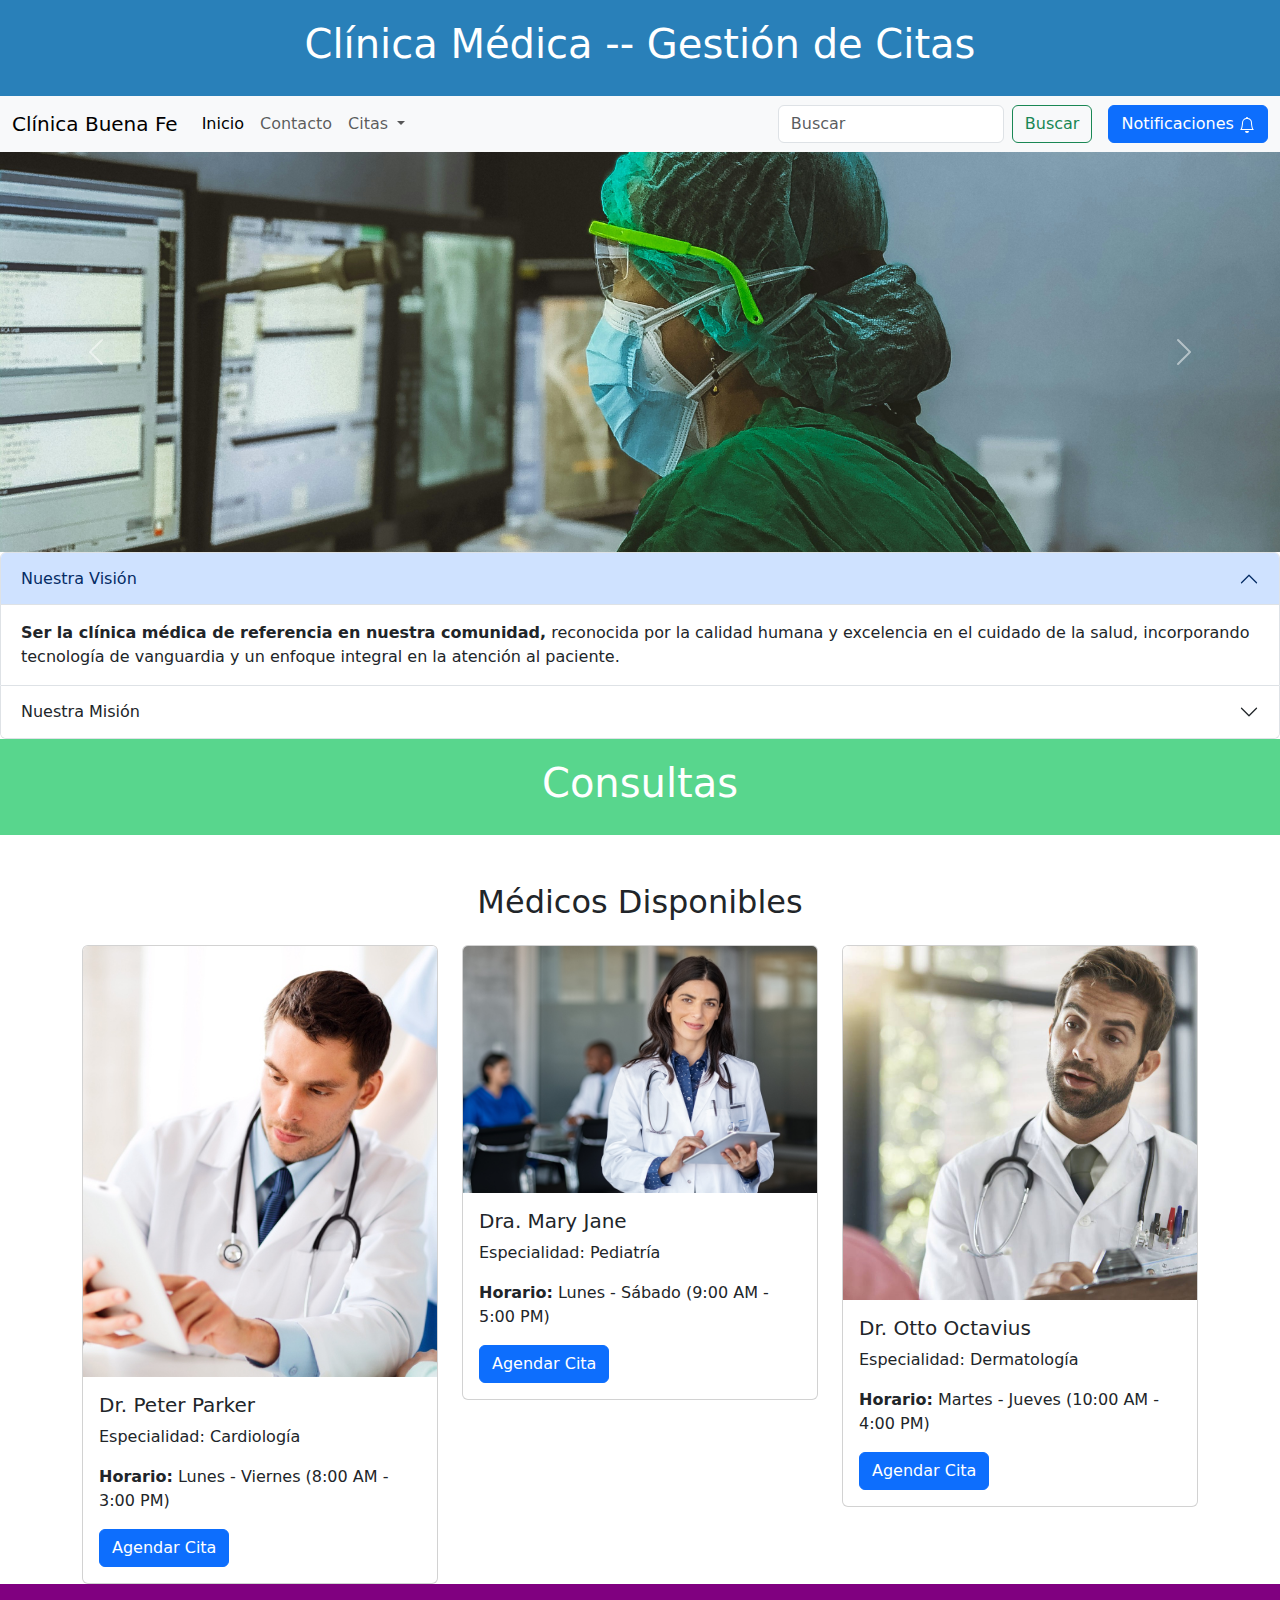
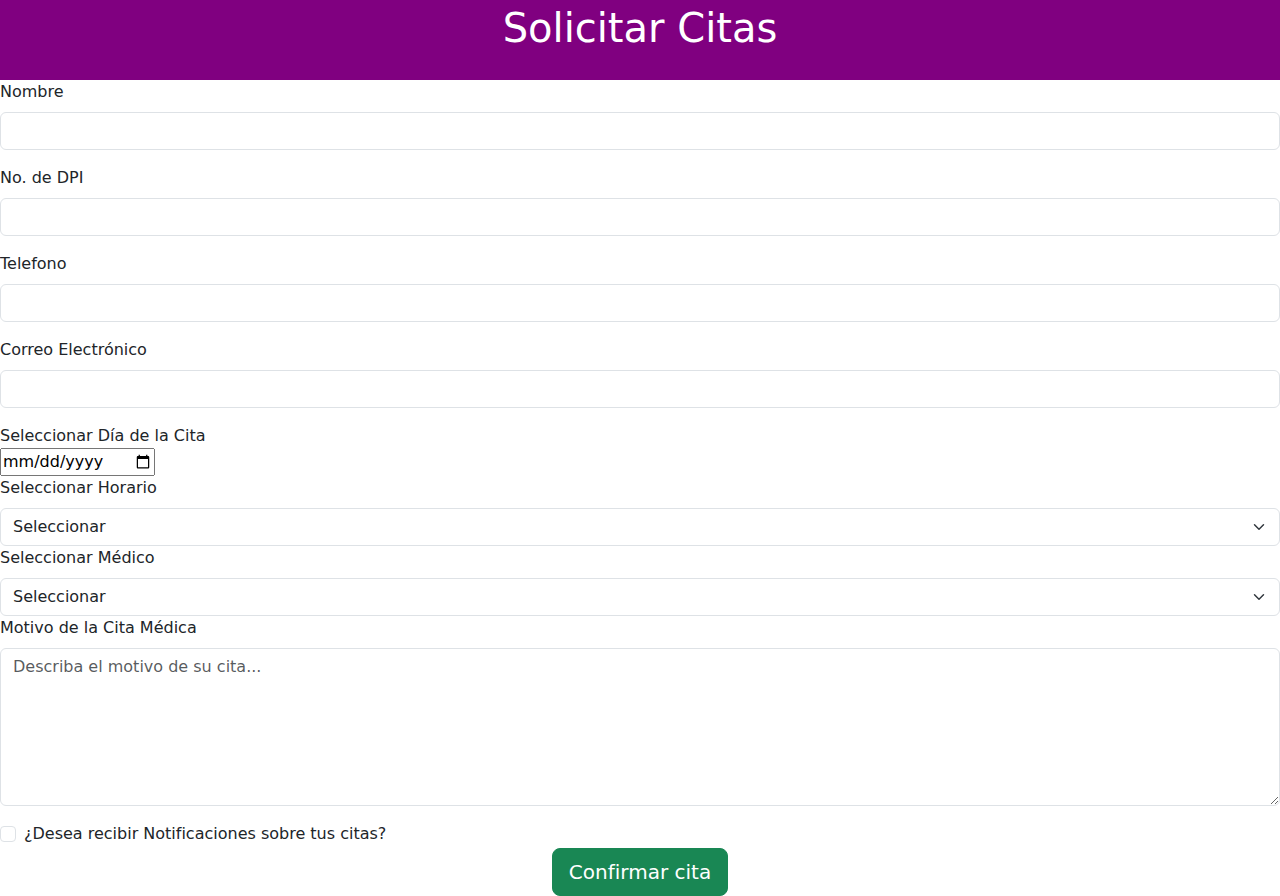
==== index.html @ 1d1e989f ":rocket: Login  y Página principal terminadas" ====
<!doctype html>
<html lang="es">
    <head>
        <meta charset="utf-8">
        <meta name="viewport" content="width=device-width, initial-scale=1">
        <title>PrototipadoSGCM</title>
        <link href="https://cdn.jsdelivr.net/npm/bootstrap@5.3.3/dist/css/bootstrap.min.css" rel="stylesheet" integrity="sha384-QWTKZyjpPEjISv5WaRU9OFeRpok6YctnYmDr5pNlyT2bRjXh0JMhjY6hW+ALEwIH" crossorigin="anonymous">
        

        <style>
            .banner {
                background: linear-gradient(to right, #2980b9, #2980b9);
                text-align: center;
                padding: 20px;
                color: white;
                font-size: 24px;
                font-weight: bold;
            }
            .banner2{
                background: linear-gradient(to right, #58d68d, #58d68d);
                text-align: center;
                padding: 20px;
                color: white;
                font-size: 24px;
                font-weight: bold;
            }

            .banner3{
                background: linear-gradient(to right, purple,purple);
                text-align: center;
                padding: 20px;
                color: white;
                font-size: 24px;
                font-weight: bold;
            }
            .carousel-container {
                max-width: 600px; /* Ancho máximo del carrusel */
                margin: auto; /* Centrar el carrusel */
            }
            .carousel img {
                height: 400px; /* Ajusta la altura del carrusel */
                object-fit: cover; /* Recorta la imagen para que se ajuste bien */
            }
            .accordion-item {
                max-width: 50;
                margin: auto;
            }
        </style>
    </head>
    <body>
        <!-- BANNER -->
        <header class="banner">
            <h1>Clínica Médica -- Gestión de Citas</h1>
        </header>
        
        <!-- NAVBAR -->
        <nav class="navbar navbar-expand-lg bg-body-tertiary">
            <div class="container-fluid">
                <a class="navbar-brand" href="#">Clínica Buena Fe</a>
                <button class="navbar-toggler" type="button" data-bs-toggle="collapse" data-bs-target="#navbarSupportedContent" aria-controls="navbarSupportedContent" aria-expanded="false" aria-label="Toggle navigation">
                    <span class="navbar-toggler-icon"></span>
                </button>
                <div class="collapse navbar-collapse" id="navbarSupportedContent">
                    <ul class="navbar-nav me-auto mb-2 mb-lg-0">
                        <li class="nav-item">
                            <a class="nav-link active" aria-current="page" href="#">Inicio</a>
                        </li>
                        <li class="nav-item">
                            <a class="nav-link" href="#">Contacto</a>
                        </li>
                        <li class="nav-item dropdown">
                            <a class="nav-link dropdown-toggle" href="#" role="button" data-bs-toggle="dropdown" aria-expanded="false">
                                Citas
                            </a>
                            <ul class="dropdown-menu">
                                <li><a class="dropdown-item" href="#">Agendar cita</a></li>
                                <li><a class="dropdown-item" href="#">Consultar Horarios</a></li>
                                <li><hr class="dropdown-divider"></li>
                            </ul>
                        </li>
                    </ul>
                    <form class="d-flex" role="search">
                        <input class="form-control me-2" type="search" placeholder="Buscar" aria-label="Search">
                        <button class="btn btn-outline-success" type="submit">Buscar</button>
                    </form>
                    
                    <!-- BOTÓN OFFCANVAS -->
                    <button class="btn btn-primary ms-3" type="button" data-bs-toggle="offcanvas" data-bs-target="#offcanvasWithBothOptions" aria-controls="offcanvasWithBothOptions">
                        Notificaciones <svg xmlns="http://www.w3.org/2000/svg" width="16" height="16" fill="currentColor" class="bi bi-bell" viewBox="0 0 16 16">
                            <path d="M8 16a2 2 0 0 0 2-2H6a2 2 0 0 0 2 2M8 1.918l-.797.161A4 4 0 0 0 4 6c0 .628-.134 2.197-.459 3.742-.16.767-.376 1.566-.663 2.258h10.244c-.287-.692-.502-1.49-.663-2.258C12.134 8.197 12 6.628 12 6a4 4 0 0 0-3.203-3.92zM14.22 12c.223.447.481.801.78 1H1c.299-.199.557-.553.78-1C2.68 10.2 3 6.88 3 6c0-2.42 1.72-4.44 4.005-4.901a1 1 0 1 1 1.99 0A5 5 0 0 1 13 6c0 .88.32 4.2 1.22 6"/>
                          </svg>
                    </button>
                    <i class="bi bi-bell"></i>
                </div>
            </div>
        </nav>

        <!-- CARRUSEL -->
        <div id="carouselExample" class="carousel slide" data-bs-ride="carousel">
            <div class="carousel-inner">
                <div class="carousel-item active">
                    <img src="img/img1.jpg" class="d-block w-100" alt="Imagen 1">
                </div>
                <div class="carousel-item">
                    <img src="img/img2.jpg" class="d-block w-100" alt="Imagen 2">
                </div>
                <div class="carousel-item">
                    <img src="img/img3.jpg" class="d-block w-100" alt="Imagen 3">
                </div>
            </div>
            <button class="carousel-control-prev" type="button" data-bs-target="#carouselExample" data-bs-slide="prev">
                <span class="carousel-control-prev-icon" aria-hidden="true"></span>
                <span class="visually-hidden">Anterior</span>
            </button>
            <button class="carousel-control-next" type="button" data-bs-target="#carouselExample" data-bs-slide="next">
                <span class="carousel-control-next-icon" aria-hidden="true"></span>
                <span class="visually-hidden">Siguiente</span>
            </button>
        </div>

        <!-- OFFCANVAS -->
        <div class="offcanvas offcanvas-start" data-bs-scroll="true" tabindex="-1" id="offcanvasWithBothOptions" aria-labelledby="offcanvasWithBothOptionsLabel">
            <div class="offcanvas-header">
                <h5 class="offcanvas-title" id="offcanvasWithBothOptionsLabel">Notificaciones</h5>
                <button type="button" class="btn-close" data-bs-dismiss="offcanvas" aria-label="Close"></button>
            </div>
            <div class="offcanvas-body">No hay Notificaciones disponibles
            </div>
        </div>

        <!-- ACORDEÓN -->
        <div class="accordion" id="accordionExample">
            <div class="accordion-item">
                <h2 class="accordion-header">
                    <button class="accordion-button" type="button" data-bs-toggle="collapse" data-bs-target="#collapseOne" aria-expanded="true" aria-controls="collapseOne">
                        Nuestra Visión
                    </button>
                </h2>
                <div id="collapseOne" class="accordion-collapse collapse show" data-bs-parent="#accordionExample">
                    <div class="accordion-body">
                        <strong>Ser la clínica médica de referencia en nuestra comunidad,</strong> reconocida por la calidad humana y excelencia en el cuidado de la salud, incorporando tecnología de vanguardia y un enfoque integral en la atención al paciente.
                    </div>
                </div>
            </div>
            <div class="accordion-item">
                <h2 class="accordion-header">
                    <button class="accordion-button collapsed" type="button" data-bs-toggle="collapse" data-bs-target="#collapseTwo" aria-expanded="false" aria-controls="collapseTwo">
                        Nuestra Misión
                    </button>
                </h2>
                <div id="collapseTwo" class="accordion-collapse collapse" data-bs-parent="#accordionExample">
                    <div class="accordion-body">
                        <strong>Brindar servicios médicos de alta calidad, accesibles y centrados en el bienestar del paciente,</strong> a través de un equipo de profesionales comprometidos con la prevención, diagnóstico y tratamiento oportuno de enfermedades, garantizando una atención cálida, ética y eficiente.
                    </div>
                </div>
            </div>
        </div>

        <!--CONSULTA -->
        <header class="banner2">
            <h1>Consultas</h1>
        </header>

    <!--HORARIOS Y MEDICOS-->
    <div class="container mt-5">
        <h2 class="text-center mb-4">Médicos Disponibles</h2>
        <div class="row">
            <!-- Tarjeta de médico -->
            <div class="col-md-4">
                <div class="card">
                    <img src="img/d1.jpg" class="card-img-top" alt="Doctor">
                    <div class="card-body">
                        <h5 class="card-title">Dr. Peter Parker</h5>
                        <p class="card-text">Especialidad: Cardiología</p>
                        <p><strong>Horario:</strong> Lunes - Viernes (8:00 AM - 3:00 PM)</p>
                        <button class="btn btn-primary">Agendar Cita</button>
                    </div>
                </div>
            </div>
    
            <div class="col-md-4">
                <div class="card">
                    <img src="img/d3.jpg" class="card-img-top" alt="Doctor">
                    <div class="card-body">
                        <h5 class="card-title">Dra. Mary Jane</h5>
                        <p class="card-text">Especialidad: Pediatría</p>
                        <p><strong>Horario:</strong> Lunes - Sábado (9:00 AM - 5:00 PM)</p>
                        <button class="btn btn-primary">Agendar Cita</button>
                    </div>
                </div>
            </div>
    
            <div class="col-md-4">
                <div class="card">
                    <img src="img/d2.jpg" class="card-img-top" alt="Doctor">
                    <div class="card-body">
                        <h5 class="card-title">Dr. Otto Octavius</h5>
                        <p class="card-text">Especialidad: Dermatología</p>
                        <p><strong>Horario:</strong> Martes - Jueves (10:00 AM - 4:00 PM)</p>
                        <button class="btn btn-primary">Agendar Cita</button>
                    </div>
                </div>
            </div>
        </div>
    </div>
    
    <!-- SOLICITUDES -->

    <header class="banner3">
        <h1>Solicitar Citas</h1>
    </header>

    <div class="mb-3">
        <label for="exampleFormControlInput1" class="form-label">Nombre</label>
        <input type="email" class="form-control" id="exampleFormControlInput1" placeholder="">
      </div>

      <div class="mb-3">
        <label for="exampleFormControlInput1" class="form-label">No. de DPI</label>
        <input type="email" class="form-control" id="exampleFormControlInput1" placeholder="">
      </div>

      <div class="mb-3">
        <label for="exampleFormControlInput1" class="form-label">Telefono</label>
        <input type="email" class="form-control" id="exampleFormControlInput1" placeholder="">
      </div>

      <div class="mb-3">
        <label for="exampleFormControlInput1" class="form-label">Correo Electrónico</label>
        <input type="email" class="form-control" id="exampleFormControlInput1" placeholder="">
      </div>

    <div>
        <label>Seleccionar Día de la Cita</label>
    </div>
    <input type="date">

    <div>
        <label for="exampleFormControlInput1" class="form-label">Seleccionar Horario</label>
      <select class="form-select" aria-label="Default select example">
        <option selected>Seleccionar</option>
        <option value="1">7:00 a 8:00</option>
        <option value="2">8:00 a 9:00</option>
        <option value="3">9:00 a 10:00</option>
        <option value="3">10:00 a 11:00</option>
        <option value="3">14:00 a 15:00</option>
        <option value="3">15:00 a 16:00</option>
        <option value="3">16:00 a 17:00</option>
      </select>
    </div>

        
    <div>
        <label for="exampleFormControlInput1" class="form-label">Seleccionar Médico</label>
      <select class="form-select" aria-label="Default select example">
        <option selected>Seleccionar</option>
        <option value="1">Dr. Peter Parker</option>
        <option value="2">Dra. Mary Jane</option>
        <option value="3">Dr. Otto Octavius</option>
      </select>
    </div>

    <div class="mb-3">
        <label for="motivo" class="form-label">Motivo de la Cita Médica</label>
        <textarea id="motivo" class="form-control" rows="6" placeholder="Describa el motivo de su cita..."></textarea>
    </div>
    

      <div class="form-check">
        <input class="form-check-input" type="checkbox" value="" id="flexCheckDefault">
        <label class="form-check-label" for="flexCheckDefault">
          ¿Desea recibir Notificaciones sobre tus citas?
        </label>
      </div>

      <div class="d-flex justify-content-center">
        <button type="button" class="btn btn-success btn-lg">Confirmar cita</button>
    </div>

        <!-- Bootstrap JS -->
        <script src="https://cdn.jsdelivr.net/npm/bootstrap@5.3.0/dist/js/bootstrap.bundle.min.js"></script>
    </body>
</html>
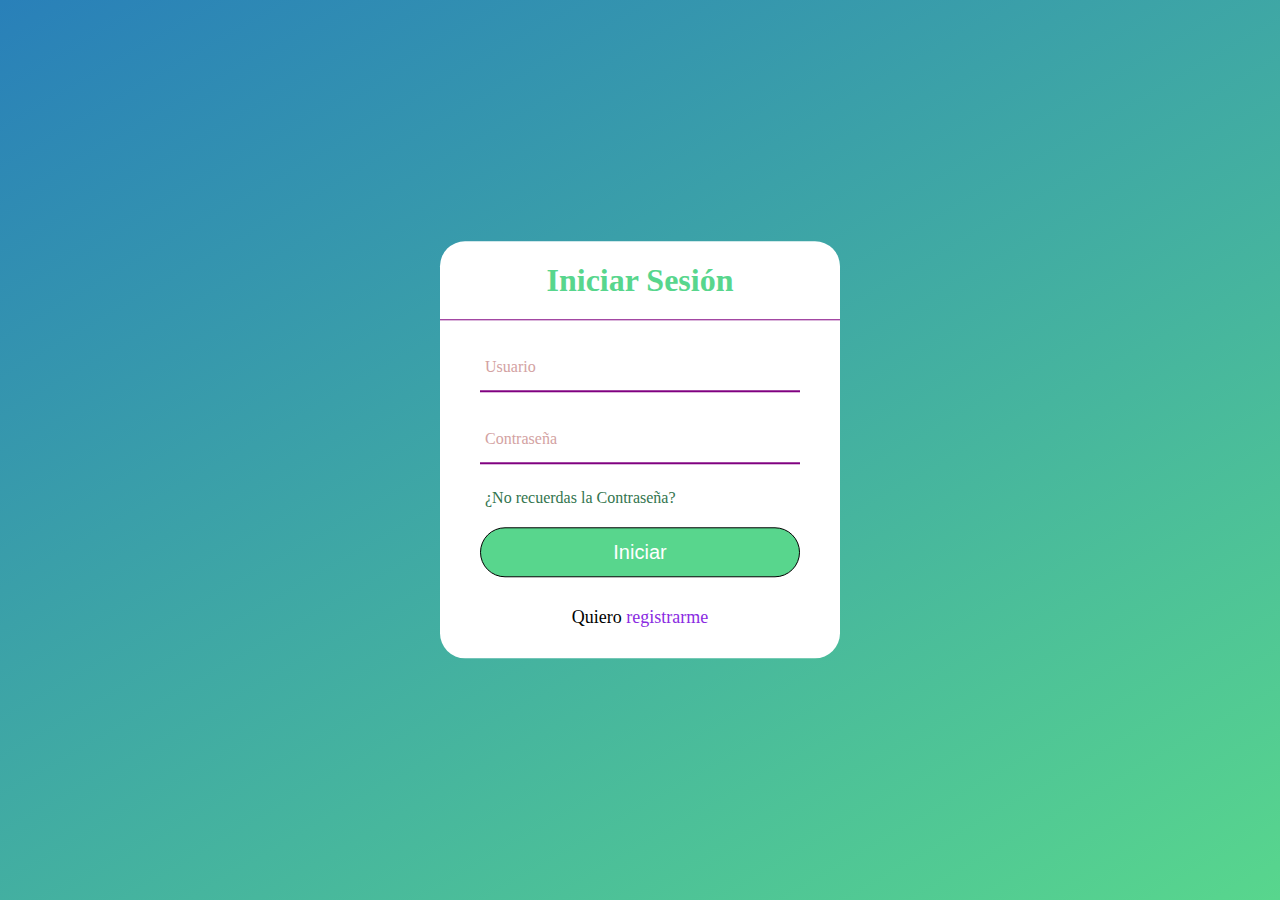
==== commit 7bdccf22: ":fire: Cambiando nombre de módulos" ====
--- a/index.html
+++ b/index.html
@@ -1,283 +1,33 @@
-<!doctype html>
-<html lang="es">
-    <head>
-        <meta charset="utf-8">
-        <meta name="viewport" content="width=device-width, initial-scale=1">
-        <title>PrototipadoSGCM</title>
-        <link href="https://cdn.jsdelivr.net/npm/bootstrap@5.3.3/dist/css/bootstrap.min.css" rel="stylesheet" integrity="sha384-QWTKZyjpPEjISv5WaRU9OFeRpok6YctnYmDr5pNlyT2bRjXh0JMhjY6hW+ALEwIH" crossorigin="anonymous">
-        
+<!DOCTYPE html>
+<html lang="en">
+<head>
+    <meta charset="UTF-8">
+    <meta name="viewport" content="width=device-width, initial-scale=1.0">
+    <title>LoginSGCM</title>
+    <link rel="stylesheet" href="style.css">
+</head>
+<body>
+    <div class="formulario"> 
+        <h1>Iniciar Sesión</h1>
+        <form method="post">
+            <div class="username">
+                <input type="text" required>
+                <label>Usuario</label> 
+            </div>
+            <div class="contrasena"> 
+                <input type="password" required>
+                <label>Contraseña</label> 
+            </div>
+            <div class="recordar">
+                ¿No recuerdas la Contraseña?
+            </div>
+            <!--<input type="submit" value="Iniciar"> -->
+            <button><a href="index.html">Iniciar</a></button>
+            <div class="registrarse"> 
+                Quiero <a href="#">registrarme</a>
+            </div>
+        </form>
 
-        <style>
-            .banner {
-                background: linear-gradient(to right, #2980b9, #2980b9);
-                text-align: center;
-                padding: 20px;
-                color: white;
-                font-size: 24px;
-                font-weight: bold;
-            }
-            .banner2{
-                background: linear-gradient(to right, #58d68d, #58d68d);
-                text-align: center;
-                padding: 20px;
-                color: white;
-                font-size: 24px;
-                font-weight: bold;
-            }
-
-            .banner3{
-                background: linear-gradient(to right, purple,purple);
-                text-align: center;
-                padding: 20px;
-                color: white;
-                font-size: 24px;
-                font-weight: bold;
-            }
-            .carousel-container {
-                max-width: 600px; /* Ancho máximo del carrusel */
-                margin: auto; /* Centrar el carrusel */
-            }
-            .carousel img {
-                height: 400px; /* Ajusta la altura del carrusel */
-                object-fit: cover; /* Recorta la imagen para que se ajuste bien */
-            }
-            .accordion-item {
-                max-width: 50;
-                margin: auto;
-            }
-        </style>
-    </head>
-    <body>
-        <!-- BANNER -->
-        <header class="banner">
-            <h1>Clínica Médica -- Gestión de Citas</h1>
-        </header>
-        
-        <!-- NAVBAR -->
-        <nav class="navbar navbar-expand-lg bg-body-tertiary">
-            <div class="container-fluid">
-                <a class="navbar-brand" href="#">Clínica Buena Fe</a>
-                <button class="navbar-toggler" type="button" data-bs-toggle="collapse" data-bs-target="#navbarSupportedContent" aria-controls="navbarSupportedContent" aria-expanded="false" aria-label="Toggle navigation">
-                    <span class="navbar-toggler-icon"></span>
-                </button>
-                <div class="collapse navbar-collapse" id="navbarSupportedContent">
-                    <ul class="navbar-nav me-auto mb-2 mb-lg-0">
-                        <li class="nav-item">
-                            <a class="nav-link active" aria-current="page" href="#">Inicio</a>
-                        </li>
-                        <li class="nav-item">
-                            <a class="nav-link" href="#">Contacto</a>
-                        </li>
-                        <li class="nav-item dropdown">
-                            <a class="nav-link dropdown-toggle" href="#" role="button" data-bs-toggle="dropdown" aria-expanded="false">
-                                Citas
-                            </a>
-                            <ul class="dropdown-menu">
-                                <li><a class="dropdown-item" href="#">Agendar cita</a></li>
-                                <li><a class="dropdown-item" href="#">Consultar Horarios</a></li>
-                                <li><hr class="dropdown-divider"></li>
-                            </ul>
-                        </li>
-                    </ul>
-                    <form class="d-flex" role="search">
-                        <input class="form-control me-2" type="search" placeholder="Buscar" aria-label="Search">
-                        <button class="btn btn-outline-success" type="submit">Buscar</button>
-                    </form>
-                    
-                    <!-- BOTÓN OFFCANVAS -->
-                    <button class="btn btn-primary ms-3" type="button" data-bs-toggle="offcanvas" data-bs-target="#offcanvasWithBothOptions" aria-controls="offcanvasWithBothOptions">
-                        Notificaciones <svg xmlns="http://www.w3.org/2000/svg" width="16" height="16" fill="currentColor" class="bi bi-bell" viewBox="0 0 16 16">
-                            <path d="M8 16a2 2 0 0 0 2-2H6a2 2 0 0 0 2 2M8 1.918l-.797.161A4 4 0 0 0 4 6c0 .628-.134 2.197-.459 3.742-.16.767-.376 1.566-.663 2.258h10.244c-.287-.692-.502-1.49-.663-2.258C12.134 8.197 12 6.628 12 6a4 4 0 0 0-3.203-3.92zM14.22 12c.223.447.481.801.78 1H1c.299-.199.557-.553.78-1C2.68 10.2 3 6.88 3 6c0-2.42 1.72-4.44 4.005-4.901a1 1 0 1 1 1.99 0A5 5 0 0 1 13 6c0 .88.32 4.2 1.22 6"/>
-                          </svg>
-                    </button>
-                    <i class="bi bi-bell"></i>
-                </div>
-            </div>
-        </nav>
-
-        <!-- CARRUSEL -->
-        <div id="carouselExample" class="carousel slide" data-bs-ride="carousel">
-            <div class="carousel-inner">
-                <div class="carousel-item active">
-                    <img src="img/img1.jpg" class="d-block w-100" alt="Imagen 1">
-                </div>
-                <div class="carousel-item">
-                    <img src="img/img2.jpg" class="d-block w-100" alt="Imagen 2">
-                </div>
-                <div class="carousel-item">
-                    <img src="img/img3.jpg" class="d-block w-100" alt="Imagen 3">
-                </div>
-            </div>
-            <button class="carousel-control-prev" type="button" data-bs-target="#carouselExample" data-bs-slide="prev">
-                <span class="carousel-control-prev-icon" aria-hidden="true"></span>
-                <span class="visually-hidden">Anterior</span>
-            </button>
-            <button class="carousel-control-next" type="button" data-bs-target="#carouselExample" data-bs-slide="next">
-                <span class="carousel-control-next-icon" aria-hidden="true"></span>
-                <span class="visually-hidden">Siguiente</span>
-            </button>
-        </div>
-
-        <!-- OFFCANVAS -->
-        <div class="offcanvas offcanvas-start" data-bs-scroll="true" tabindex="-1" id="offcanvasWithBothOptions" aria-labelledby="offcanvasWithBothOptionsLabel">
-            <div class="offcanvas-header">
-                <h5 class="offcanvas-title" id="offcanvasWithBothOptionsLabel">Notificaciones</h5>
-                <button type="button" class="btn-close" data-bs-dismiss="offcanvas" aria-label="Close"></button>
-            </div>
-            <div class="offcanvas-body">No hay Notificaciones disponibles
-            </div>
-        </div>
-
-        <!-- ACORDEÓN -->
-        <div class="accordion" id="accordionExample">
-            <div class="accordion-item">
-                <h2 class="accordion-header">
-                    <button class="accordion-button" type="button" data-bs-toggle="collapse" data-bs-target="#collapseOne" aria-expanded="true" aria-controls="collapseOne">
-                        Nuestra Visión
-                    </button>
-                </h2>
-                <div id="collapseOne" class="accordion-collapse collapse show" data-bs-parent="#accordionExample">
-                    <div class="accordion-body">
-                        <strong>Ser la clínica médica de referencia en nuestra comunidad,</strong> reconocida por la calidad humana y excelencia en el cuidado de la salud, incorporando tecnología de vanguardia y un enfoque integral en la atención al paciente.
-                    </div>
-                </div>
-            </div>
-            <div class="accordion-item">
-                <h2 class="accordion-header">
-                    <button class="accordion-button collapsed" type="button" data-bs-toggle="collapse" data-bs-target="#collapseTwo" aria-expanded="false" aria-controls="collapseTwo">
-                        Nuestra Misión
-                    </button>
-                </h2>
-                <div id="collapseTwo" class="accordion-collapse collapse" data-bs-parent="#accordionExample">
-                    <div class="accordion-body">
-                        <strong>Brindar servicios médicos de alta calidad, accesibles y centrados en el bienestar del paciente,</strong> a través de un equipo de profesionales comprometidos con la prevención, diagnóstico y tratamiento oportuno de enfermedades, garantizando una atención cálida, ética y eficiente.
-                    </div>
-                </div>
-            </div>
-        </div>
-
-        <!--CONSULTA -->
-        <header class="banner2">
-            <h1>Consultas</h1>
-        </header>
-
-    <!--HORARIOS Y MEDICOS-->
-    <div class="container mt-5">
-        <h2 class="text-center mb-4">Médicos Disponibles</h2>
-        <div class="row">
-            <!-- Tarjeta de médico -->
-            <div class="col-md-4">
-                <div class="card">
-                    <img src="img/d1.jpg" class="card-img-top" alt="Doctor">
-                    <div class="card-body">
-                        <h5 class="card-title">Dr. Peter Parker</h5>
-                        <p class="card-text">Especialidad: Cardiología</p>
-                        <p><strong>Horario:</strong> Lunes - Viernes (8:00 AM - 3:00 PM)</p>
-                        <button class="btn btn-primary">Agendar Cita</button>
-                    </div>
-                </div>
-            </div>
-    
-            <div class="col-md-4">
-                <div class="card">
-                    <img src="img/d3.jpg" class="card-img-top" alt="Doctor">
-                    <div class="card-body">
-                        <h5 class="card-title">Dra. Mary Jane</h5>
-                        <p class="card-text">Especialidad: Pediatría</p>
-                        <p><strong>Horario:</strong> Lunes - Sábado (9:00 AM - 5:00 PM)</p>
-                        <button class="btn btn-primary">Agendar Cita</button>
-                    </div>
-                </div>
-            </div>
-    
-            <div class="col-md-4">
-                <div class="card">
-                    <img src="img/d2.jpg" class="card-img-top" alt="Doctor">
-                    <div class="card-body">
-                        <h5 class="card-title">Dr. Otto Octavius</h5>
-                        <p class="card-text">Especialidad: Dermatología</p>
-                        <p><strong>Horario:</strong> Martes - Jueves (10:00 AM - 4:00 PM)</p>
-                        <button class="btn btn-primary">Agendar Cita</button>
-                    </div>
-                </div>
-            </div>
-        </div>
-    </div>
-    
-    <!-- SOLICITUDES -->
-
-    <header class="banner3">
-        <h1>Solicitar Citas</h1>
-    </header>
-
-    <div class="mb-3">
-        <label for="exampleFormControlInput1" class="form-label">Nombre</label>
-        <input type="email" class="form-control" id="exampleFormControlInput1" placeholder="">
-      </div>
-
-      <div class="mb-3">
-        <label for="exampleFormControlInput1" class="form-label">No. de DPI</label>
-        <input type="email" class="form-control" id="exampleFormControlInput1" placeholder="">
-      </div>
-
-      <div class="mb-3">
-        <label for="exampleFormControlInput1" class="form-label">Telefono</label>
-        <input type="email" class="form-control" id="exampleFormControlInput1" placeholder="">
-      </div>
-
-      <div class="mb-3">
-        <label for="exampleFormControlInput1" class="form-label">Correo Electrónico</label>
-        <input type="email" class="form-control" id="exampleFormControlInput1" placeholder="">
-      </div>
-
-    <div>
-        <label>Seleccionar Día de la Cita</label>
-    </div>
-    <input type="date">
-
-    <div>
-        <label for="exampleFormControlInput1" class="form-label">Seleccionar Horario</label>
-      <select class="form-select" aria-label="Default select example">
-        <option selected>Seleccionar</option>
-        <option value="1">7:00 a 8:00</option>
-        <option value="2">8:00 a 9:00</option>
-        <option value="3">9:00 a 10:00</option>
-        <option value="3">10:00 a 11:00</option>
-        <option value="3">14:00 a 15:00</option>
-        <option value="3">15:00 a 16:00</option>
-        <option value="3">16:00 a 17:00</option>
-      </select>
-    </div>
-
-        
-    <div>
-        <label for="exampleFormControlInput1" class="form-label">Seleccionar Médico</label>
-      <select class="form-select" aria-label="Default select example">
-        <option selected>Seleccionar</option>
-        <option value="1">Dr. Peter Parker</option>
-        <option value="2">Dra. Mary Jane</option>
-        <option value="3">Dr. Otto Octavius</option>
-      </select>
-    </div>
-
-    <div class="mb-3">
-        <label for="motivo" class="form-label">Motivo de la Cita Médica</label>
-        <textarea id="motivo" class="form-control" rows="6" placeholder="Describa el motivo de su cita..."></textarea>
-    </div>
-    
-
-      <div class="form-check">
-        <input class="form-check-input" type="checkbox" value="" id="flexCheckDefault">
-        <label class="form-check-label" for="flexCheckDefault">
-          ¿Desea recibir Notificaciones sobre tus citas?
-        </label>
-      </div>
-
-      <div class="d-flex justify-content-center">
-        <button type="button" class="btn btn-success btn-lg">Confirmar cita</button>
-    </div>
-
-        <!-- Bootstrap JS -->
-        <script src="https://cdn.jsdelivr.net/npm/bootstrap@5.3.0/dist/js/bootstrap.bundle.min.js"></script>
-    </body>
-</html>
+    </div>   
+</body>
+</html>--- a/style.css
+++ b/style.css
@@ -0,0 +1,183 @@
+body {
+    margin: 0;
+    padding: 0;
+    font-family: verdana;
+    background: linear-gradient(150deg, #2980b9, #58d68d);
+    height: 100vh; 
+}
+
+.formulario{
+    position: absolute;
+    top: 50%;
+    left: 50%;
+    transform: translate(-50%, -50%);
+    width: 400px;
+    background: white;
+    border-radius: 25px;
+}
+
+.formulario h1{
+    text-align: center;
+    padding: 0 0 20px 0;
+    border-bottom: 1px solid purple;
+    color: #58d68d;
+}
+
+.formulario form{
+    padding: 0 40px;
+    box-sizing: border-box;
+}
+
+form .username{
+    position: relative;
+    border-bottom: 2px solid purple;
+    margin: 30px 0;
+}
+
+form .contrasena{
+    position: relative;
+    border-bottom: 2px solid purple;
+    margin: 30px 0;
+}
+
+.username input{
+    width: 20%;
+    padding: 0 0px;
+    height: 40px;
+    font-size: 16px;
+    border: none;
+    background: none;
+    outline: none;
+}
+
+.contrasena input{
+    width: 20%;
+    padding: 0 5px;
+    height: 40px;
+    font-size: 16px;
+    border: none;
+    background: none;
+    outline: none;
+}
+
+.username label{
+    position: absolute;
+    top: 20%;
+    left: 5px;
+    color: rgb(211, 162, 162);
+    transform: translateY(0%);
+    font-size: 16px;
+    pointer-events: none;
+    transition: .5s;
+
+}
+.contrasena label{
+    position: absolute;
+    top: 20%;
+    left: 5px;
+    color: rgb(211, 162, 162);
+    transform: translateY(0%);
+    font-size: 16px;
+    pointer-events: none;
+    transition: .5s;
+
+}
+
+.username span::before{
+    content: '';
+    position: absolute;
+    top: 40px;
+    left: 0;
+    width: 100%;
+    height: 2px;
+    background: purple;
+    transition: .5s;
+}
+
+.contrasena span::before{
+    content: '';
+    position: absolute;
+    top: 40px;
+    left: 0;
+    width: 100%;
+    height: 2px;
+    background: purple;
+    transition: .5s;
+}
+
+.username input:focus ~ label,
+.username input:focus ~ label{
+    top: -5px;
+    color: purple;
+
+}
+
+.contrasena input:focus ~ label,
+.contrasena input:focus ~ label{
+    top: -5px;
+    color: purple;
+    
+}
+
+.username input:focus ~ span::before,
+.username input:focus ~ span::before{
+    width: 100%;
+
+}
+
+.contrasena input:focus ~ span::before,
+.contrasena input:focus ~ span::before{
+    width: 100%;
+
+}
+
+.recordar {
+    margin: -5px 0 20px 5px;
+    color: #33754e;
+    cursor: pointer;
+}
+
+.recordar:hover{
+    text-decoration: underline;
+}
+
+button{
+    width: 100%;
+    height: 50px;
+    border: 1px solid black;
+    background-color: #58d68d;
+    border-radius: 25px;
+    font-size: 20px;
+    color: white;
+    cursor: pointer;
+    outline: none;
+
+}
+
+input[type="submit"]:hover{
+    border-color: white;
+    transition: .5s;
+
+}
+
+.registrarse{
+    margin: 30px 0;
+    text-align: center;
+    font-size: 18px;
+    color: black;
+
+}
+
+.registrarse a{
+    color: blueviolet;
+    text-decoration: none;
+}
+
+.registrarse a:hover{
+    text-decoration: underline;
+}
+
+a{
+    text-decoration-line: none;
+    color: white;
+}